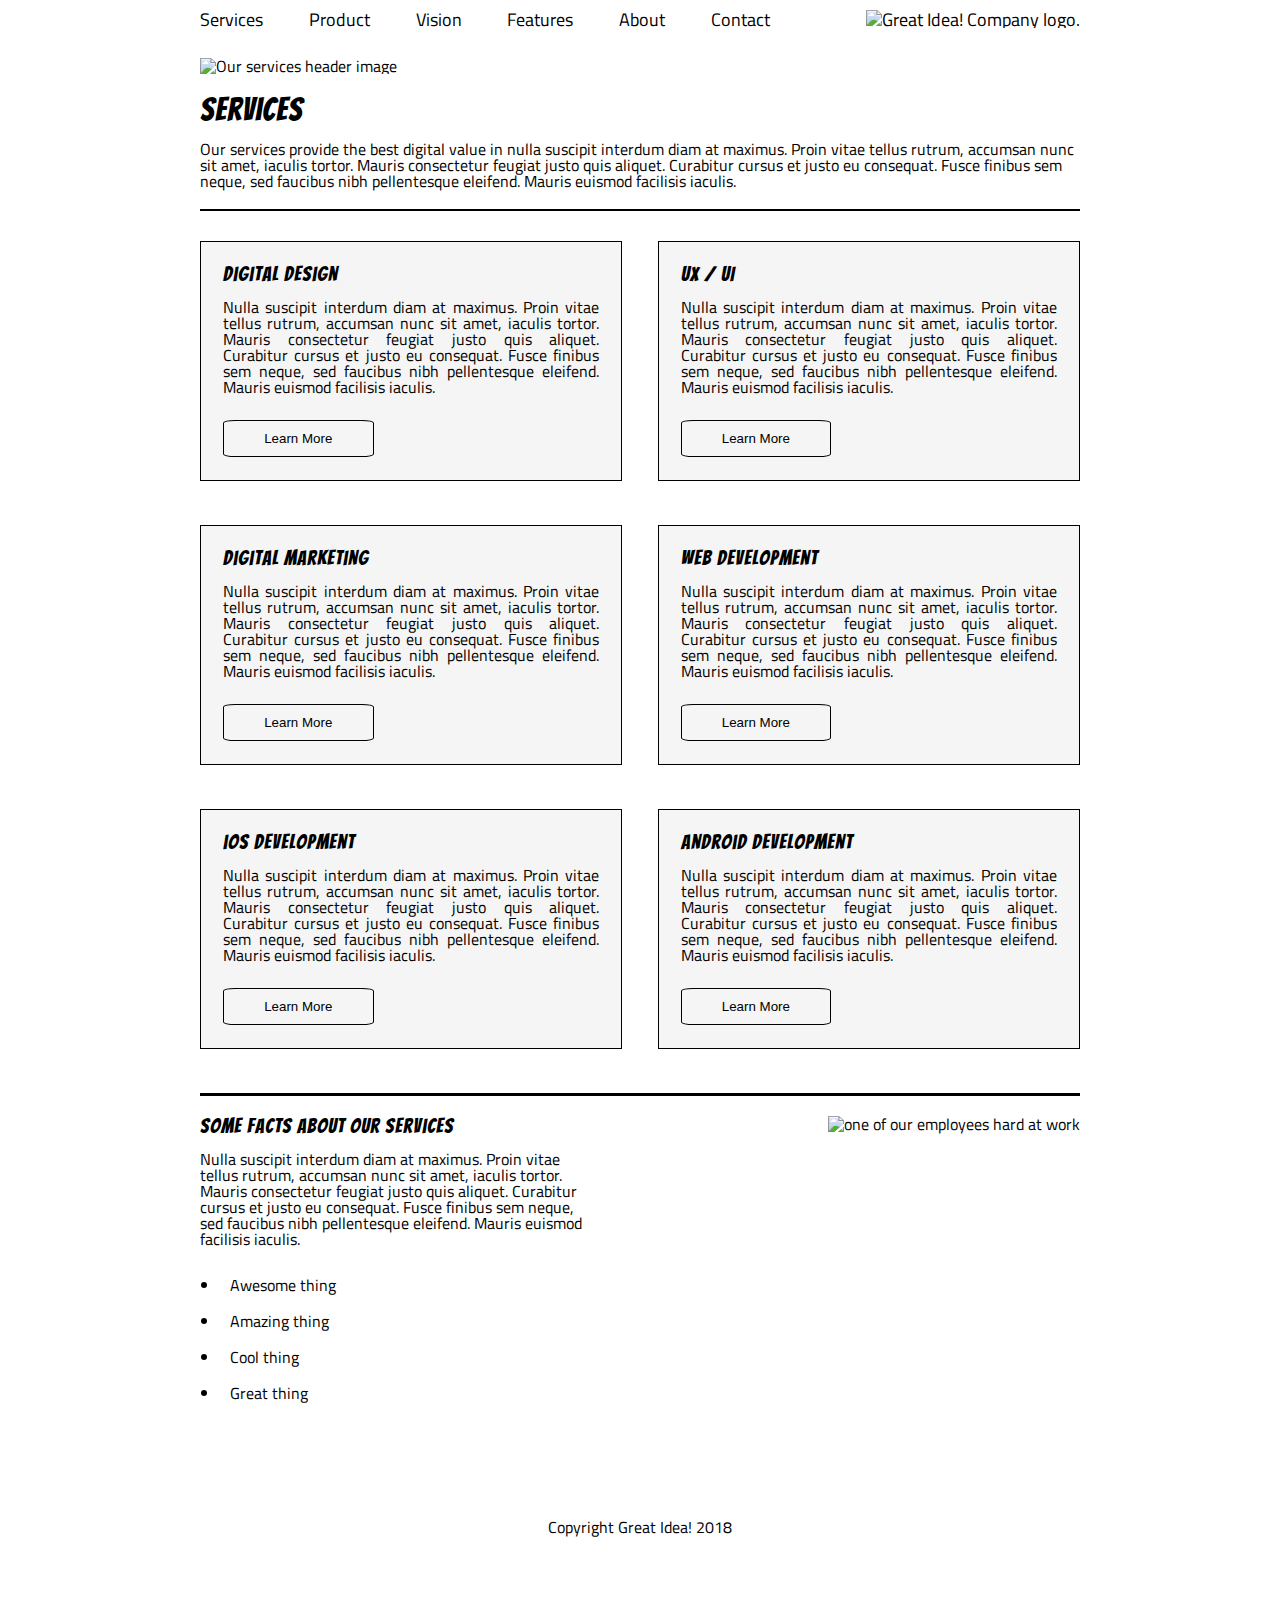
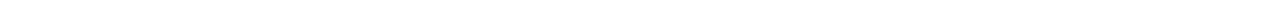
==== services.html @ 16c44f92 "added old code for the service page" ====
<!doctype html>

<html lang="en">
<head>
  <meta charset="utf-8">

  <title>Services</title>

  <link href="https://fonts.googleapis.com/css?family=Bangers|Titillium+Web" rel="stylesheet">
  <link rel="stylesheet" href="css/services.css">

  <!--[if lt IE 9]>
    <script src="https://cdnjs.cloudflare.com/ajax/libs/html5shiv/3.7.3/html5shiv.js"></script>
  <![endif]-->
</head>

<body>
  <div class="site-wrapper">

    <nav class="navbar">
      <a href="#">Services</a>
      <a href="#">Product</a>
      <a href="#">Vision</a>
      <a href="#">Features</a>
      <a href="#">About</a>
      <a href="#">Contact</a>
      
      <a href="index.html"><img class="logo" src="img/logo.png" alt="Great Idea! Company logo."></a>
      
      </nav>

<header>
<img class="services-header-img" src="img/services-header.jpg" alt="Our services header image">
<div class=services>
<h1>Services</h1>

<p>Our services provide the best digital value in nulla suscipit interdum diam at maximus. Proin vitae tellus rutrum, accumsan nunc sit amet, iaculis tortor. Mauris consectetur feugiat justo quis aliquet. Curabitur cursus et justo eu consequat. Fusce finibus sem neque, sed faucibus nibh pellentesque eleifend. Mauris euismod facilisis iaculis.</p>
</div>
</header>

<div class="content-parent">
  <div class="child">
<h2>Digital Design</h2>

<p>Nulla suscipit interdum diam at maximus. Proin vitae tellus rutrum, accumsan nunc sit amet, iaculis tortor. Mauris consectetur feugiat justo quis aliquet. Curabitur cursus et justo eu consequat. Fusce finibus sem neque, sed faucibus nibh pellentesque
    eleifend. Mauris euismod facilisis iaculis.</p>

<button>Learn More</button>
</div>

<div class="child">
<h2>UX / UI</h2>

<p>Nulla suscipit interdum diam at maximus. Proin vitae tellus rutrum, accumsan nunc sit amet, iaculis tortor. Mauris consectetur feugiat justo quis aliquet. Curabitur cursus et justo eu consequat. Fusce finibus sem neque, sed faucibus nibh pellentesque
    eleifend. Mauris euismod facilisis iaculis.</p>

<button>Learn More</button>
</div>

<div class="child">
<h2>Digital Marketing</h2>

<p>Nulla suscipit interdum diam at maximus. Proin vitae tellus rutrum, accumsan nunc sit amet, iaculis tortor. Mauris consectetur feugiat justo quis aliquet. Curabitur cursus et justo eu consequat. Fusce finibus sem neque, sed faucibus nibh pellentesque
    eleifend. Mauris euismod facilisis iaculis.</p>

<button>Learn More</button>
</div>

<div class="child">
<h2>Web Development</h2>

<p>Nulla suscipit interdum diam at maximus. Proin vitae tellus rutrum, accumsan nunc sit amet, iaculis tortor. Mauris consectetur feugiat justo quis aliquet. Curabitur cursus et justo eu consequat. Fusce finibus sem neque, sed faucibus nibh pellentesque
eleifend. Mauris euismod facilisis iaculis.</p>

<button>Learn More</button>
</div>

<div class="child">
<h2>iOS Development</h2>

<p>Nulla suscipit interdum diam at maximus. Proin vitae tellus rutrum, accumsan nunc sit amet, iaculis tortor. Mauris consectetur feugiat justo quis aliquet. Curabitur cursus et justo eu consequat. Fusce finibus sem neque, sed faucibus nibh pellentesque
eleifend. Mauris euismod facilisis iaculis.</p>

<button>Learn More</button>
</div>

<div class="child">
<h2>Android Development</h2>

<p>Nulla suscipit interdum diam at maximus. Proin vitae tellus rutrum, accumsan nunc sit amet, iaculis tortor. Mauris consectetur feugiat justo quis aliquet. Curabitur cursus et justo eu consequat. Fusce finibus sem neque, sed faucibus nibh pellentesque
eleifend. Mauris euismod facilisis iaculis.</p>

<button>Learn More</button>
</div>
</div>
<section>
<div class= "bottom">
  <div class="bottom-content">
      <h2>Some Facts About Our Services</h2>

      <p>Nulla suscipit interdum diam at maximus. Proin vitae tellus rutrum, accumsan nunc sit amet, iaculis tortor. Mauris consectetur feugiat justo quis aliquet. Curabitur cursus et justo eu consequat. Fusce finibus sem neque, sed faucibus nibh pellentesque
      eleifend. Mauris euismod facilisis iaculis.</p>
      
      <ul>
          <li>Awesome thing</li>
          <li>Amazing thing</li>
          <li>Cool thing</li>
          <li>Great thing</li>
        </ul>  
  </div>

      <img class="services-info-img" src="img/services-info.png" alt="one of our employees hard at work">
  
</div>
</section>


<footer>
    <p>Copyright Great Idea! 2018</p>
</footer>


</body>

</html>
---- css/services.css ----
/* http://meyerweb.com/eric/tools/css/reset/ 
   v2.0 | 20110126
   License: none (public domain)
*/

html, body, div, span, applet, object, iframe,
h1, h2, h3, h4, h5, h6, p, blockquote, pre,
a, abbr, acronym, address, big, cite, code,
del, dfn, em, img, ins, kbd, q, s, samp,
small, strike, strong, sub, sup, tt, var,
b, u, i, center,
dl, dt, dd, ol, ul, li,
fieldset, form, label, legend,
table, caption, tbody, tfoot, thead, tr, th, td,
article, aside, canvas, details, embed, 
figure, figcaption, footer, header, hgroup, 
menu, nav, output, ruby, section, summary,
time, mark, audio, video {
	margin: 0;
	padding: 0;
	border: 0;
	font-size: 100%;
	font: inherit;
	vertical-align: baseline;
}
/* HTML5 display-role reset for older browsers */
article, aside, details, figcaption, figure, 
footer, header, hgroup, menu, nav, section {
	display: block;
}
body {
	line-height: 1;
}
ol, ul {
	list-style: none;
}
blockquote, q {
	quotes: none;
}
blockquote:before, blockquote:after,
q:before, q:after {
	content: '';
	content: none;
}
table {
	border-collapse: collapse;
	border-spacing: 0;
}

/* Set every element's box-sizing to border-box */
* {
    box-sizing: border-box;
}

html, body {
    height: 100%;
    font-family: 'Titillium Web', sans-serif;
}

h1, h2, h3, h4, h5 {
    font-family: 'Bangers', cursive;
    letter-spacing: 1px;
    margin-bottom: 15px;
}

/* Copy and paste your work from yesterday here and start to refactor into flexbox */
h2{
    font-size: 1.25rem;
}
.site-wrapper{
    margin: 10px auto 0 auto;
    z-index: 1;
	width: 880px;
	display: flex;
	flex-direction: column;
}
.navbar{
	display: flex;
    justify-content: space-between;
    align-items: center;   
}
.navbar a{
    text-decoration: none;
    color: black;
    font-size: 1.15rem;
}
.navbar a:hover {
    color: rgb(176, 177, 178);
}

.logo{
    margin-left: 50px;
}

header{
    border-bottom: 2px solid black;
    margin: 10px 0px;
}

.services{
    padding: 20px 0px;
}
h1{
    font-size: 2rem;
}
.services-header-img {
    margin: 20px 0px 0px;
}

.content-parent{
  display: flex;
  flex-direction: row;
  flex-flow: wrap;
  justify-content:space-between;
  border-bottom: 3px solid black;
  margin: 20px 0px;
}

.child{
  border: 1px solid black;
  padding: 2.5%;
  width: 48%;
  height: 240px;
  text-align: justify;
  background-color: whitesmoke;
  margin-bottom: 5%;
}
.bottom{
    display:flex;
    flex-flow: wrap;
    justify-content: space-between;
}

.bottom-content{
    width: 45%;
}

ul {
    list-style-type: disc;
    padding: 20px;
  }
  
  li{
    padding: 10px;
  }
  
footer p{
    text-align:center;
    margin: 10%;
}

button{
    padding: 10px;
    width: 40%;
    margin-top: 25px;
    background-color: whitesmoke;
    border: 1px solid black;
    border-radius: 8%;
    cursor: pointer;
  }

button:hover{
    background-color: grey;
    color:white;
    transition-duration: 0.5s;
}
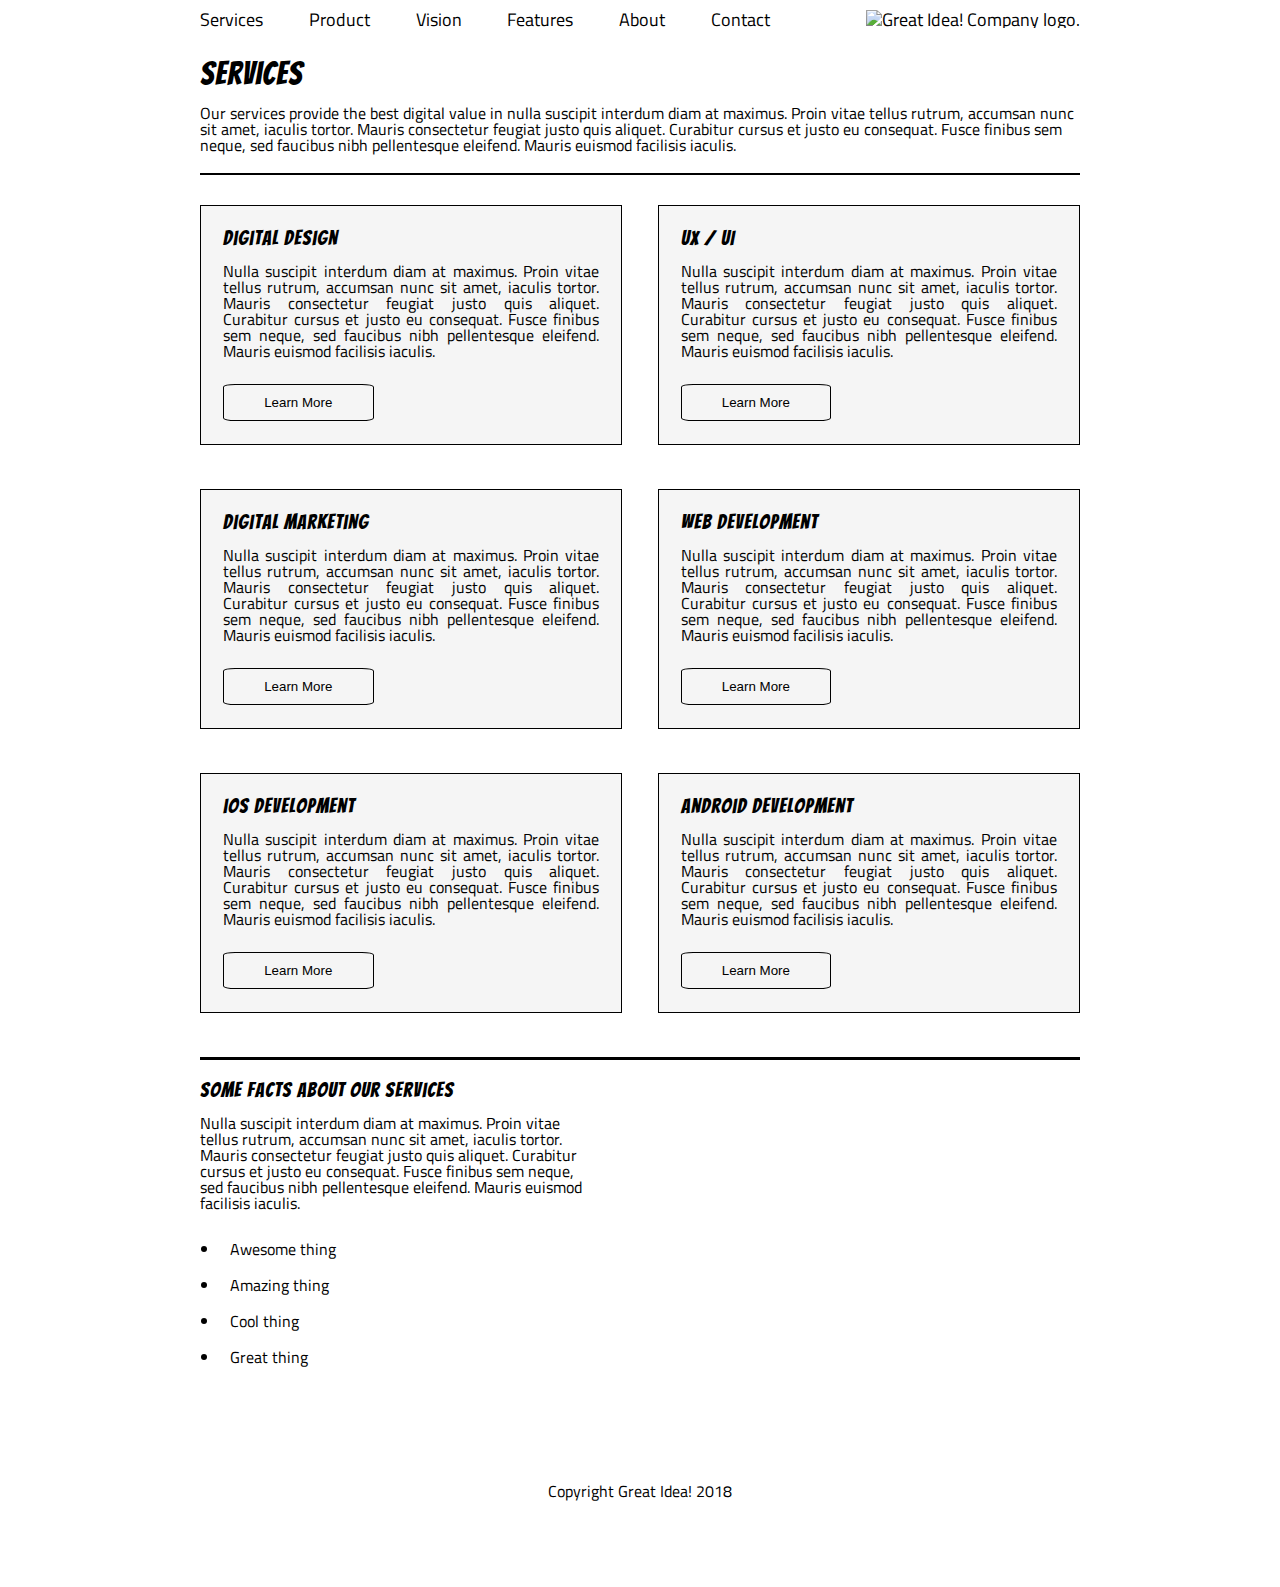
==== commit abc9d44b: "working on sprint" ====
--- a/services.html
+++ b/services.html
@@ -3,7 +3,7 @@
 <html lang="en">
 <head>
   <meta charset="utf-8">
-
+  <meta name="viewport" content="width=device-width, initial-scale=1.0">
   <title>Services</title>
 
   <link href="https://fonts.googleapis.com/css?family=Bangers|Titillium+Web" rel="stylesheet">
@@ -30,7 +30,7 @@
       </nav>
 
 <header>
-<img class="services-header-img" src="img/services-header.jpg" alt="Our services header image">
+<!-- <img class="services-header-img" src="img/services-header.jpg" alt="Our services header image"> -->
 <div class=services>
 <h1>Services</h1>
 
@@ -109,7 +109,7 @@
         </ul>  
   </div>
 
-      <img class="services-info-img" src="img/services-info.png" alt="one of our employees hard at work">
+      <!-- <img class="services-info-img" src="img/services-info.png" alt="one of our employees hard at work"> -->
   
 </div>
 </section>
--- a/css/services.css
+++ b/css/services.css
@@ -63,16 +63,30 @@
     margin-bottom: 15px;
 }
 
-/* Copy and paste your work from yesterday here and start to refactor into flexbox */
 h2{
     font-size: 1.25rem;
 }
+
 .site-wrapper{
     margin: 10px auto 0 auto;
     z-index: 1;
 	width: 880px;
 	display: flex;
 	flex-direction: column;
+}
+/* Tablet */
+@media(max-width: 800px){
+    .site-wrapper{
+        margin: auto;
+        z-index: 1;
+        width: 100%;
+    }
+}
+/* Mobile */
+@media(max-width: 500px){
+    .site-wrapper{
+        width:100%;
+    }
 }
 .navbar{
 	display: flex;
@@ -96,7 +110,12 @@
     border-bottom: 2px solid black;
     margin: 10px 0px;
 }
-
+/* Mobile */
+@media(max-width: 500px){
+    .services{
+        width:100%;
+    }
+}
 .services{
     padding: 20px 0px;
 }
@@ -106,7 +125,19 @@
 .services-header-img {
     margin: 20px 0px 0px;
 }
-
+/* Mobile */
+@media(max-width: 500px){
+    .content-parent{
+        flex-direction: column;
+        width:100%;
+        flex-wrap:wrap;
+    }
+    .content-parent .child1{
+        flex-direction: column;
+        height:400px;
+        flex-wrap:wrap;
+    }
+}
 .content-parent{
   display: flex;
   flex-direction: row;
